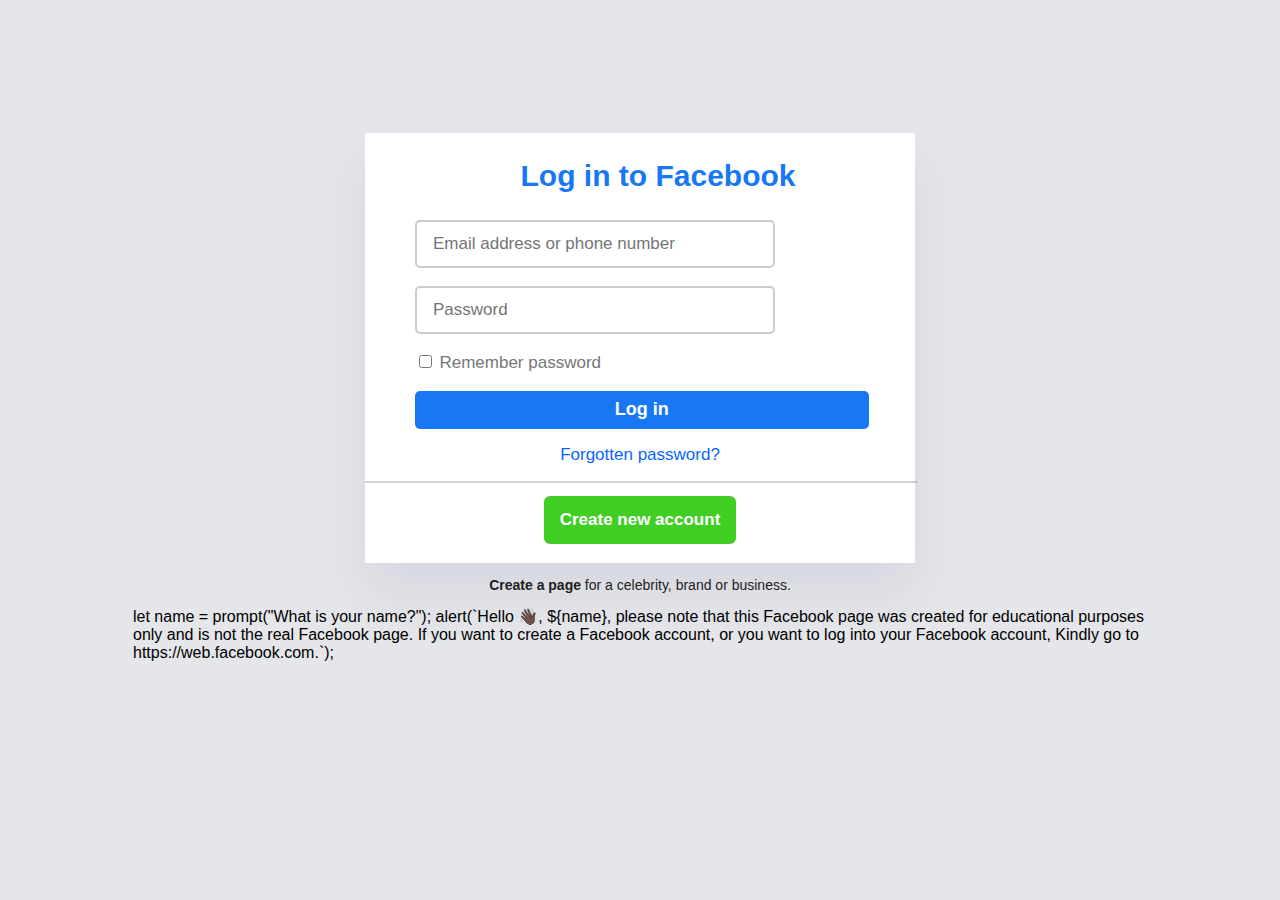
==== index.html @ d5dbcdc0 "added index.html, forgot password.html, style.css and account.html" ====
<!DOCTYPE html>
<html lang="en">
<head>
    <meta charset="UTF-8">
    <meta name="viewport" content="width=device-width, initial-scale=1.0">
    <title>FaceBook Login</title>
    <link rel="stylesheet" href="styles.css" />
</head>

<body>
    <header  class="facebook-app">
    <h1 class="login">
        Log in to Facebook
    </h1>
    <form id="details-html">
        <div>
        <input  class="details" type="text" placeholder="Email address or phone number">
   <br>
    </div>
    <div>
        <br>
        <input  class="password" type="password" placeholder="Password">
    <br>
    </div>
    <br>
    <div>
        <input type="checkbox" class="checkbox-pass" value=""> <span class="forgot-checkbox">Remember password</span>
    </div>
    <br>
    </form>
    <a href="https://www.facebook.com/profile.php">
        <button class="forgotten">
            Log in
         </button>
    </a>
    
    <br>
    <p>

      <a href="forgot password.html" class="forgot-password" target="_blank">Forgotten password?</a>  
    </p>
    <div class="line1"></div>
    <br>
    <a href="account.html"><button class="new">
        Create new account
    
</button></a>
</header>
<footer>
    <p class="create">
        <link rel="stylesheet" href=""> <strong>Create a page</strong>
         for a celebrity, brand or business.
    </p>
</footer>
<scrip>
    let name = prompt("What is your name?");
alert(`Hello 👋🏿, ${name}, please note that this Facebook page was created for educational purposes only and is not the real Facebook page. If you want to create a Facebook account, or you want to log into your Facebook account, Kindly go to https://web.facebook.com.`);
</script>
</body>
</html>
---- styles.css ----
body {
    background-color: #e4e6ea;
    font-family: Arial, Helvetica, sans-serif;
    margin: 10%;
    padding: 5px;
}
form input.details-html{
  border: none;
}
  
  .facebook-app {
    margin: 0;
    padding: 50px;
    background-color: white;
    max-width: 450px;
    justify-content: center;
    margin: 0 auto;
    box-shadow: 0 30px 50px rgba(65, 50, 100, 0.08);
    max-height: 330px;
  }
  h1{
    display: flex;
    justify-content: space-evenly;
    color: #1877f2;
    text-align: center;
    vertical-align: middle;
    font-family: inherit;
    font-weight: bold;
    font-size: 30px;
    line-height: 24px;
    padding: 6px 0 12px 36px;
    
  }
  .login{
    margin-top: -25px;
  }
  
  .details{
    display: inline-block;
    box-shadow: 0 3px 5px #dddfe2;
    border-color: #dddfe2;
    font-size: 17px;
    display: inline-block;
    border-radius: 5px;
    box-shadow: none;
    height: 12px;
    width: 9cm;
    margin: 0;
    border: 2px solid #CCCCCC;
    padding: 16px 0 16px 16px;
  }
  .password{
    display: inline-block;
    border-color: #dddfe2;
    font-size: 17px;
    display: inline-block;
    background-color: white;
    border-radius: 5px;
    box-shadow: none;
    margin: 0;
    height: 12px;
    width: 9cm;
    margin: 0;
    border: 2px solid #CCCCCC;
    padding: 16px 0 16px 16px;
  }
.check{
  height: 0.5cm;
    width: 10cm;
    margin: 0;
}
button{
  box-shadow: none;
  box-shadow: 0;
}
.forgotten{
  cursor: pointer;
  padding: 5px;
  font-size: large;
  font-weight: bold;
  color: white;
  background-color: #1877f2;
  width: 12cm;
  border: none;
  height: 1cm;
  border-radius: 5px;
}
  p{
    color: blue;
    text-align: center;
  }
  .new{
    display: flex;
    margin: 0 auto;
    justify-content: center;
    background-color: #40cd24;
    border: none;
    border-radius: 6px;
    font-size: 17px;
    line-height: 48px;
    padding: 0 16px;
    font-weight: 600;
    margin-top: -5px;
    font-family: inherit;
    color: white;
    cursor: pointer;
    

  }
  .create{
    padding: 0;
    text-align: center;
    border-top: none;
    color: #1c1e21;
    font-family: SFProText-Regular, Helvetica, Arial, sans-serif;
    font-size: 14px;

  }
  a{
    text-decoration: none;
  }
  .reset{
    margin: 0;
    padding: 50px;
    background-color: white;
    max-width: 400px;
    margin: 0 auto;
    box-shadow: 0 30px 50px rgba(65, 50, 100, 0.08);
    height: 180px;
    border-radius: 10px;
  }
  .h1-reset{
    margin-top: -30px;
    color: rgb(22, 38, 67);
    font-size: 20px;
    margin-left: -290px;
  }
  .reset-line{
    margin-top: -12px;
    max-width: 100%;
    border: none;
    border-top: 1px solid lightgrey;
    border-left-width: 300px;
    
  }
  header{
    border: 3px;
  }
  .line1{
    border: 1px solid #222;
    opacity: 0.2;
    width: 550px;
    margin-left: -50px;
  

  }
  .reset-para{
    font-size: 17px;
    text-align: left;
    color: rgb(28, 30, 33);
    margin-left: -20px;
  }

  .line2{
    border: 1px solid #222;
    opacity: 0.1;
    width: 499px;
    margin-left: -50px;
    margin-top: -10px;

  }
  .line3{
    border: 1px solid #222;
    opacity: 0.1;
    width: 499px;
    margin-left: -50px;
  

  }

  .reset-input{
    color: #b7babd;
    margin-left: -26px;
    width: 444px;
    height: 15px;
    border-radius: 7px;
    font-family: Roboto-Regular, Helvetica, Arial, sans-serif;
    font-size: 16px;
    padding: 16px 0 16px 16px;
    border: 2px solid #ccd0d5;


    
  }
  .buttons{
    display: flex;
    justify-content: right;
    margin-right: -40px;
    margin-top: -15px;
  }
.cancel{
  margin: 10px;
  width: 90px;
  height: 37px;
  border-radius: 7px;
  border: none;
  cursor: pointer;
  text-shadow: none;
  font-weight: bold;
  color: #4b4f56;
  background-color: #e4e6eb;
  font-size: 15px;

}
.search{
  font-size: 15px;
  margin: 10px;
  width: 90px;
  height: 37px;
  border-radius: 7px;
  border: none;
  cursor: pointer;
  text-shadow: none;
  font-weight: bold;
  color: white;
  background-color: rgb(24, 119, 242);

}
.forgot-password{
  font-size: 17px;
  font-weight: 500;
  color:rgb(8, 102, 255)
}
.checkbox-pass{

  border: 1 solid rgb(215, 218, 222)
  
}
.forgot-checkbox{
  font-size: 17px;
color: rgb(118, 120, 121);
font-family: inherit;
font-weight: 500;
}
.account-container{
  background-color: white;
  width: 450px;
  margin: 0 auto;
  height: 500px;
  border-radius: 10px;
  box-shadow: 0 5px 10px rgba(0, 0, 0, 0.3);
  margin-top: -40px;
}
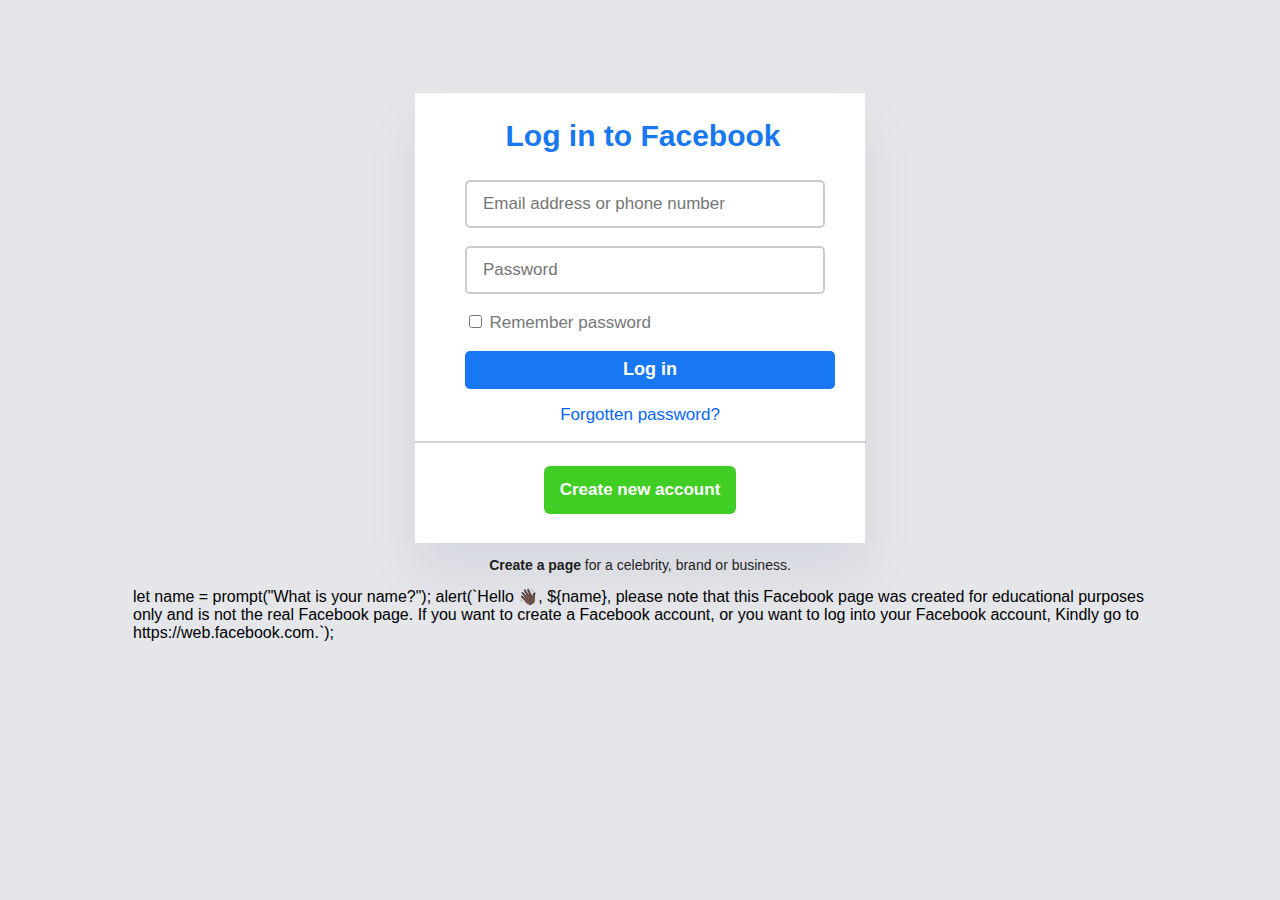
==== commit 3077c82b: "updated index.html and style.css" ====
--- a/index.html
+++ b/index.html
@@ -8,6 +8,7 @@
 </head>
 
 <body>
+    <div class="face-app">
     <header  class="facebook-app">
     <h1 class="login">
         Log in to Facebook
@@ -51,6 +52,7 @@
         <link rel="stylesheet" href=""> <strong>Create a page</strong>
          for a celebrity, brand or business.
     </p>
+</div>
 </footer>
 <scrip>
     let name = prompt("What is your name?");
--- a/styles.css
+++ b/styles.css
@@ -10,14 +10,13 @@
 }
   
   .facebook-app {
-    margin: 0;
     padding: 50px;
     background-color: white;
-    max-width: 450px;
+    max-width: 350px;
     justify-content: center;
     margin: 0 auto;
     box-shadow: 0 30px 50px rgba(65, 50, 100, 0.08);
-    max-height: 330px;
+    max-height: 350px;
   }
   h1{
     display: flex;
@@ -34,6 +33,7 @@
   }
   .login{
     margin-top: -25px;
+    margin-left: -30px;
   }
   
   .details{
@@ -49,8 +49,10 @@
     margin: 0;
     border: 2px solid #CCCCCC;
     padding: 16px 0 16px 16px;
+    outline: none;
   }
   .password{
+    outline: none;
     display: inline-block;
     border-color: #dddfe2;
     font-size: 17px;
@@ -81,7 +83,7 @@
   font-weight: bold;
   color: white;
   background-color: #1877f2;
-  width: 12cm;
+  width: 370px;
   border: none;
   height: 1cm;
   border-radius: 5px;
@@ -101,7 +103,7 @@
     line-height: 48px;
     padding: 0 16px;
     font-weight: 600;
-    margin-top: -5px;
+    margin-top: 5px;
     font-family: inherit;
     color: white;
     cursor: pointer;
@@ -150,7 +152,7 @@
   .line1{
     border: 1px solid #222;
     opacity: 0.2;
-    width: 550px;
+    width: 448.5px;
     margin-left: -50px;
   
 
@@ -175,9 +177,8 @@
     opacity: 0.1;
     width: 499px;
     margin-left: -50px;
-  
-
-  }
+  }
+
 
   .reset-input{
     color: #b7babd;
@@ -247,8 +248,198 @@
   background-color: white;
   width: 450px;
   margin: 0 auto;
-  height: 500px;
+  height: 550px;
   border-radius: 10px;
   box-shadow: 0 5px 10px rgba(0, 0, 0, 0.3);
   margin-top: -40px;
+}
+.line4{
+  border: 1px solid #222;
+  opacity: 0.1;
+  width: 450px;
+  margin-top: -10px;
+  margin-bottom: 10px;
+}
+.sign-up{
+  margin-left: -340px;
+  color: #1c1e21;
+    font-family: SFProDisplay-Bold, Helvetica, Arial, sans-serif;
+    font-size: 32px;
+    line-height: 38px;
+    margin-bottom: 0;
+}
+.quick{
+  margin-top: -10px;
+  margin-left: -293px;
+  color: #606770;
+  font-family: SFProText-Regular, Helvetica, Arial, sans-serif;
+  font-size: 15px;
+  line-height: 24px;
+  margin-bottom: 25px;
+}
+.name{
+  width: 185px;
+  height: 23px;
+  margin: 10px;
+  border-radius: 5px;
+  border: 1px solid #a1abb7;
+  font-size: 16px;
+  background-color:  #f5f6f7;
+  padding: 10px;
+  outline: none;
+}
+.surname{
+  width: 185px;
+  height: 23px;
+  margin: 10px;
+  border-radius: 5px;
+  border: 1px solid #a1abb7;
+  margin-left: -1px;
+  font-size: 16px;
+  background-color:  #f5f6f7;
+  padding: 10px;
+  outline: none;
+}
+.mobile-input{
+  width: 407px;
+  height: 23px;;
+  margin: 10px;
+  border-radius: 5px;
+  border: 1px solid #a1abb7;
+  margin-top: -0px;
+  font-size: 16px;
+  background-color:  #f5f6f7;
+  padding: 10px;
+  outline: none;
+}
+.password-account{
+  width: 407px;
+  height: 23px;
+  margin: 10px;
+  border-radius: 5px;
+  border: 1px solid #a1abb7;
+  margin-top: -0px;
+  font-size: 16px;
+  background-color:  #f5f6f7;
+  padding: 10px;
+  outline: none;
+}
+.date-of-birth-para{
+  color: #606770;
+    font-family: SFProText-Medium, Helvetica, Arial, sans-serif;
+    font-size: 12px;
+    font-weight: normal;
+    line-height: 20px;
+    margin-bottom: 0;
+    margin-top: 2px;
+    margin-left: -352px;
+    margin-bottom: -10px;
+}
+.day{
+  width: 137px;
+  height: 35px;
+  margin: 10px;
+  border-radius: 4px;
+  border: 1px solid #a1abb7;
+  outline: none;
+}
+.month{
+  width: 137px;
+  height: 35px;
+  margin: 2px;
+  border-radius: 4px;
+  border: 1px solid #a1abb7;
+  margin-left: -6px;
+  outline: none;
+}
+.year{
+  width: 137px;
+  height: 35px;
+  margin: 1px;
+  border-radius: 4px;
+  border: 1px solid #a1abb7;
+  outline: none;
+}
+.gender-para{
+  color: #606770;
+    font-family: SFProText-Medium, Helvetica, Arial, sans-serif;
+    font-size: 12px;
+    font-weight: normal;
+    line-height: 20px;
+    margin-bottom: 0;
+    margin-left: -377px;
+    margin-bottom: -10px;
+    margin-top: -3px;
+    outline: none;
+}
+
+.female{
+  width: 132px;
+  height: 33px;
+  margin: 8px;
+  margin: 10px;
+  border-radius: 4px;
+  border: 1px solid #a1abb7;
+  outline: none;
+  
+}
+.male{
+  
+  width: 132px;
+  height: 33px;
+  margin: 10px;
+  border-radius: 4px;
+  border: 1px solid #a1abb7;
+  margin-left: 1px;
+  outline: none;
+
+}
+.custom{
+  width: 132px;
+  height: 33px;
+  margin: -0px;
+  margin: 10px;
+  border-radius: 4px;
+  border: 1px solid #a1abb7;
+  margin-left: 2px;
+  outline: none;
+  margin-right: 11px;
+
+}
+.terms{
+  color: #777;
+  font-size: 11px;
+  margin-top: -5px;
+  text-align: left;
+  margin-left: 10px;
+}
+.butt{
+  cursor: pointer;
+  width: 190px;
+  height: 37px;
+  background-color:#00a400;
+  margin-top: 10px;
+  border: none;
+  border-radius: 5px;
+  margin-left: 130px;
+  color: white;
+  font-weight: 600;
+  font-size: 16px;
+  
+}
+.span-para{
+  color: #1877f2;
+  cursor: pointer;
+}
+.all_gender{
+  display: flex;
+}
+#all_gender{
+  width: 150px;
+  height: 25px;
+  border: 1 solid #aaa;
+  padding: 8px 0 0 8px;
+}
+.face-app{
+  margin-top: -40px;
 }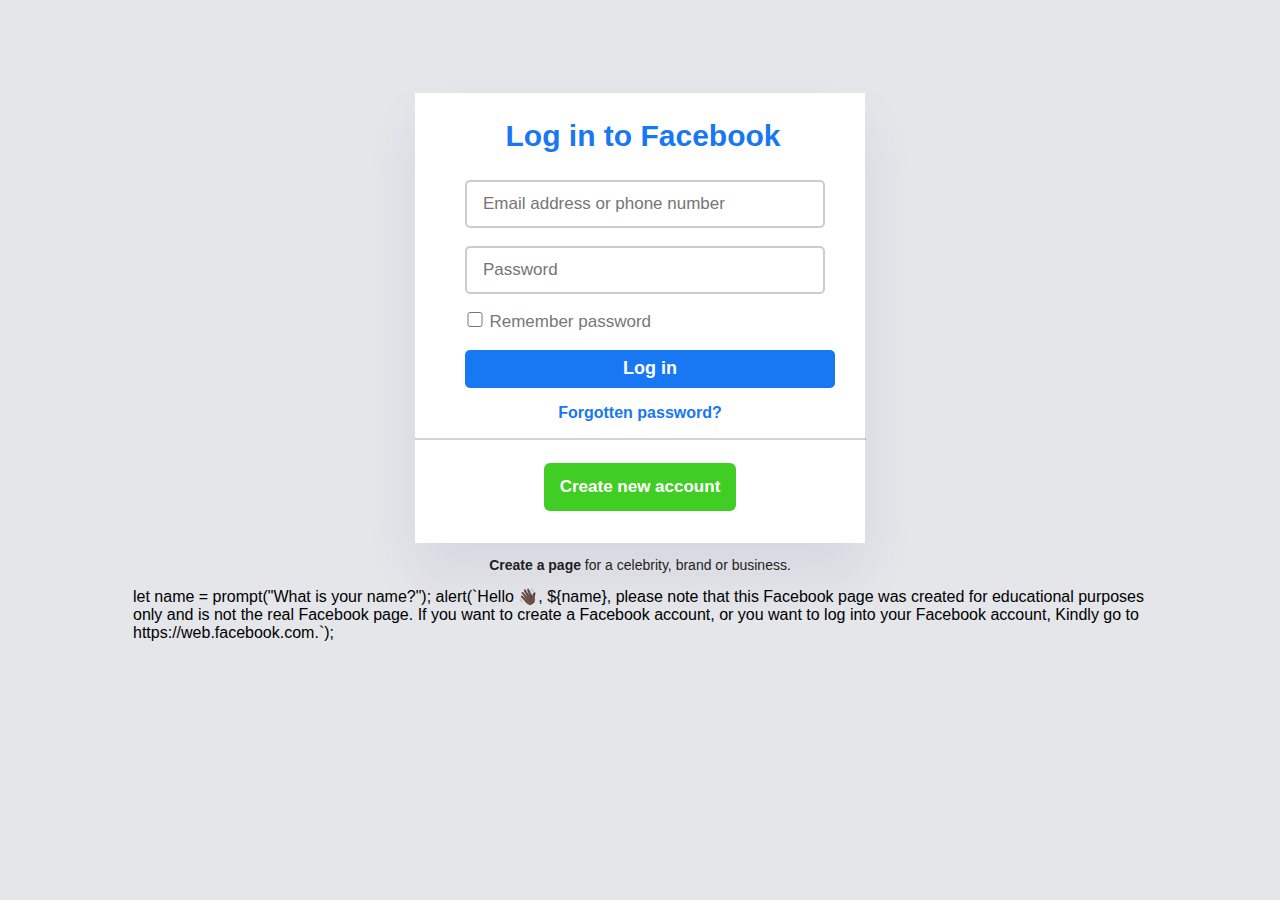
==== commit c7fe8e30: "updated index.html, style.css and forgot password.html" ====
--- a/index.html
+++ b/index.html
@@ -29,16 +29,15 @@
     </div>
     <br>
     </form>
-    <a href="https://www.facebook.com/profile.php">
+   
         <button class="forgotten">
             Log in
          </button>
-    </a>
+    
     
     <br>
-    <p>
-
-      <a href="forgot password.html" class="forgot-password" target="_blank">Forgotten password?</a>  
+    <p class="forgot-password">
+    <a href="forgot password.html" class="forgot-password" target="_blank">Forgotten password?</a>  
     </p>
     <div class="line1"></div>
     <br>
--- a/styles.css
+++ b/styles.css
@@ -5,10 +5,12 @@
     margin: 10%;
     padding: 5px;
 }
-form input.details-html{
-  border: none;
-}
-  
+/* index.html start */
+
+.face-app{
+  margin-top: -40px;
+}
+
   .facebook-app {
     padding: 50px;
     background-color: white;
@@ -18,7 +20,8 @@
     box-shadow: 0 30px 50px rgba(65, 50, 100, 0.08);
     max-height: 350px;
   }
-  h1{
+
+  h1.login{
     display: flex;
     justify-content: space-evenly;
     color: #1877f2;
@@ -51,6 +54,7 @@
     padding: 16px 0 16px 16px;
     outline: none;
   }
+
   .password{
     outline: none;
     display: inline-block;
@@ -67,11 +71,14 @@
     border: 2px solid #CCCCCC;
     padding: 16px 0 16px 16px;
   }
-.check{
-  height: 0.5cm;
-    width: 10cm;
+
+.checkbox-pass{
+  margin-left: -100px;
+  height: 15px;
+    width: 20px;
     margin: 0;
 }
+
 button{
   box-shadow: none;
   box-shadow: 0;
@@ -88,9 +95,19 @@
   height: 1cm;
   border-radius: 5px;
 }
-  p{
-    color: blue;
+
+  .forgot-password{
+    color: #1877f2;
     text-align: center;
+    font-size: 15;
+    font-family: inherit;
+    font-weight: 600;
+  }
+  .line1{
+    border: 1px solid #222;
+    opacity: 0.2;
+    width: 448.5px;
+    margin-left: -50px;
   }
   .new{
     display: flex;
@@ -119,9 +136,11 @@
     font-size: 14px;
 
   }
+  /* index.html end */
   a{
     text-decoration: none;
   }
+  /* forgot password.html start */
   .reset{
     margin: 0;
     padding: 50px;
@@ -136,34 +155,9 @@
     margin-top: -30px;
     color: rgb(22, 38, 67);
     font-size: 20px;
-    margin-left: -290px;
-  }
-  .reset-line{
-    margin-top: -12px;
-    max-width: 100%;
-    border: none;
-    border-top: 1px solid lightgrey;
-    border-left-width: 300px;
-    
-  }
-  header{
-    border: 3px;
-  }
-  .line1{
-    border: 1px solid #222;
-    opacity: 0.2;
-    width: 448.5px;
-    margin-left: -50px;
-  
-
-  }
-  .reset-para{
-    font-size: 17px;
-    text-align: left;
-    color: rgb(28, 30, 33);
-    margin-left: -20px;
-  }
-
+    margin-left: -22px;
+  }
+  
   .line2{
     border: 1px solid #222;
     opacity: 0.1;
@@ -172,14 +166,13 @@
     margin-top: -10px;
 
   }
-  .line3{
-    border: 1px solid #222;
-    opacity: 0.1;
-    width: 499px;
-    margin-left: -50px;
-  }
-
-
+  
+  .reset-para{
+    font-size: 17px;
+    text-align: left;
+    color: rgb(28, 30, 33);
+    margin-left: -20px;
+  }
   .reset-input{
     color: #b7babd;
     margin-left: -26px;
@@ -190,15 +183,20 @@
     font-size: 16px;
     padding: 16px 0 16px 16px;
     border: 2px solid #ccd0d5;
-
-
-    
-  }
+  }
+ 
+  .line3{
+    border: 1px solid #222;
+    opacity: 0.1;
+    width: 499px;
+    margin-left: -50px;
+  }
+
   .buttons{
     display: flex;
     justify-content: right;
     margin-right: -40px;
-    margin-top: -15px;
+    margin-top: -5px;
   }
 .cancel{
   margin: 10px;
@@ -228,11 +226,8 @@
   background-color: rgb(24, 119, 242);
 
 }
-.forgot-password{
-  font-size: 17px;
-  font-weight: 500;
-  color:rgb(8, 102, 255)
-}
+/* forgot password.html end */
+
 .checkbox-pass{
 
   border: 1 solid rgb(215, 218, 222)
@@ -440,6 +435,3 @@
   border: 1 solid #aaa;
   padding: 8px 0 0 8px;
 }
-.face-app{
-  margin-top: -40px;
-}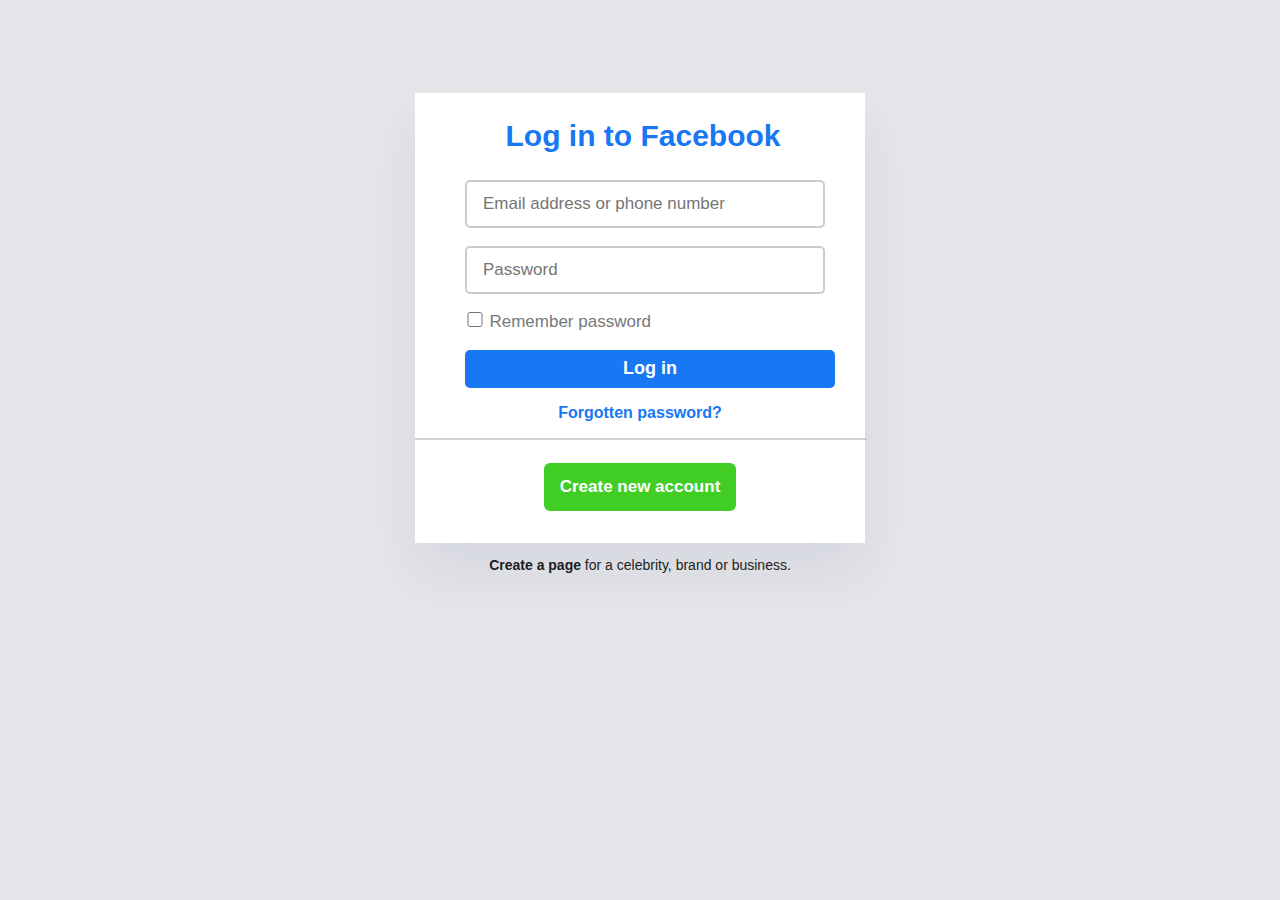
==== commit 6a51c5ce: "updated account.html, style.css, forgot passowrd.html and index.html. basically made the pages respo" ====
--- a/index.html
+++ b/index.html
@@ -48,14 +48,11 @@
 </header>
 <footer>
     <p class="create">
-        <link rel="stylesheet" href=""> <strong>Create a page</strong>
+        <link rel="stylesheet" href=""> <strong class="page">Create a page</strong>
          for a celebrity, brand or business.
     </p>
 </div>
 </footer>
-<scrip>
-    let name = prompt("What is your name?");
-alert(`Hello 👋🏿, ${name}, please note that this Facebook page was created for educational purposes only and is not the real Facebook page. If you want to create a Facebook account, or you want to log into your Facebook account, Kindly go to https://web.facebook.com.`);
-</script>
+<script src="java.js"></script>
 </body>
 </html>--- a/styles.css
+++ b/styles.css
@@ -77,6 +77,17 @@
   height: 15px;
     width: 20px;
     margin: 0;
+}
+.checkbox-pass{
+
+  border: 1 solid rgb(215, 218, 222)
+  
+}
+.forgot-checkbox{
+  font-size: 17px;
+color: rgb(118, 120, 121);
+font-family: inherit;
+font-weight: 500;
 }
 
 button{
@@ -136,6 +147,9 @@
     font-size: 14px;
 
   }
+  .page{
+    cursor: pointer;
+  }
   /* index.html end */
   a{
     text-decoration: none;
@@ -228,17 +242,8 @@
 }
 /* forgot password.html end */
 
-.checkbox-pass{
-
-  border: 1 solid rgb(215, 218, 222)
-  
-}
-.forgot-checkbox{
-  font-size: 17px;
-color: rgb(118, 120, 121);
-font-family: inherit;
-font-weight: 500;
-}
+/* account.html start */
+
 .account-container{
   background-color: white;
   width: 450px;
@@ -248,6 +253,23 @@
   box-shadow: 0 5px 10px rgba(0, 0, 0, 0.3);
   margin-top: -40px;
 }
+.sign-up{
+  margin-left: 10px;
+  color: #1c1e21;
+    font-family: SFProDisplay-Bold, Helvetica, Arial, sans-serif;
+    font-size: 32px;
+    line-height: 38px;
+    margin-bottom: 0;
+}
+.quick{
+  margin-top: -5px;
+  margin-left: 10px;
+  color: #606770;
+  font-family: SFProText-Regular, Helvetica, Arial, sans-serif;
+  font-size: 15px;
+  line-height: 24px;
+  margin-bottom: 25px;
+}
 .line4{
   border: 1px solid #222;
   opacity: 0.1;
@@ -255,23 +277,7 @@
   margin-top: -10px;
   margin-bottom: 10px;
 }
-.sign-up{
-  margin-left: -340px;
-  color: #1c1e21;
-    font-family: SFProDisplay-Bold, Helvetica, Arial, sans-serif;
-    font-size: 32px;
-    line-height: 38px;
-    margin-bottom: 0;
-}
-.quick{
-  margin-top: -10px;
-  margin-left: -293px;
-  color: #606770;
-  font-family: SFProText-Regular, Helvetica, Arial, sans-serif;
-  font-size: 15px;
-  line-height: 24px;
-  margin-bottom: 25px;
-}
+
 .name{
   width: 185px;
   height: 23px;
@@ -327,7 +333,7 @@
     line-height: 20px;
     margin-bottom: 0;
     margin-top: 2px;
-    margin-left: -352px;
+    margin-left: 10px;
     margin-bottom: -10px;
 }
 .day{
@@ -362,12 +368,20 @@
     font-weight: normal;
     line-height: 20px;
     margin-bottom: 0;
-    margin-left: -377px;
+    margin-left: 10px;
     margin-bottom: -10px;
     margin-top: -3px;
     outline: none;
 }
-
+#all_gender{
+  width: 150px;
+  height: 25px;
+  border: 1 solid #aaa;
+  padding: 8px 0 0 8px;
+}
+.all_gender{
+  display: flex;
+}
 .female{
   width: 132px;
   height: 33px;
@@ -379,7 +393,6 @@
   
 }
 .male{
-  
   width: 132px;
   height: 33px;
   margin: 10px;
@@ -407,6 +420,10 @@
   margin-top: -5px;
   text-align: left;
   margin-left: 10px;
+}
+.span-para{
+  color: #1877f2;
+  cursor: pointer;
 }
 .butt{
   cursor: pointer;
@@ -422,16 +439,63 @@
   font-size: 16px;
   
 }
-.span-para{
-  color: #1877f2;
-  cursor: pointer;
-}
-.all_gender{
-  display: flex;
-}
-#all_gender{
-  width: 150px;
-  height: 25px;
-  border: 1 solid #aaa;
-  padding: 8px 0 0 8px;
-}
+@media (max-width: 576px){
+  .face-app{
+    margin-top: 50px;
+  }
+  .facebook-app{
+    width: 200px;
+    height: 300px;
+
+  }
+  h1.login{
+    margin-left: -20px;
+    font-size: 20px;
+  }
+  .details{
+    width: 180px;
+    font-size: 12px;
+    height: 4px;
+    margin-top: -5px;
+  }
+  .password{
+    margin-top: -5px;
+    width: 180px;
+    font-size: 12px;
+    height: 4px;
+  }
+  .checkbox-pass{
+    width: 10px;
+    margin: 0;
+  }
+  .forgot-checkbox{
+    font-size: 10px;
+    margin-top: -30px;
+  }
+  .forgotten{
+    width: 190px;
+    height: 40px;
+    font-size: 12px;
+    margin-left: 5px;
+  }
+  .forgot-password{
+    font-size: 10px;
+  }
+  .line1{
+    width: 299px;
+  }
+  .new{
+    width: 150px;
+    font-size: 12px;
+    height: 45px;
+    margin: 0 auto;
+    margin-top: 10px;
+  }
+  .create{
+    font-size: 10px;
+  }
+  .page{
+    cursor: pointer;
+  }
+}
+
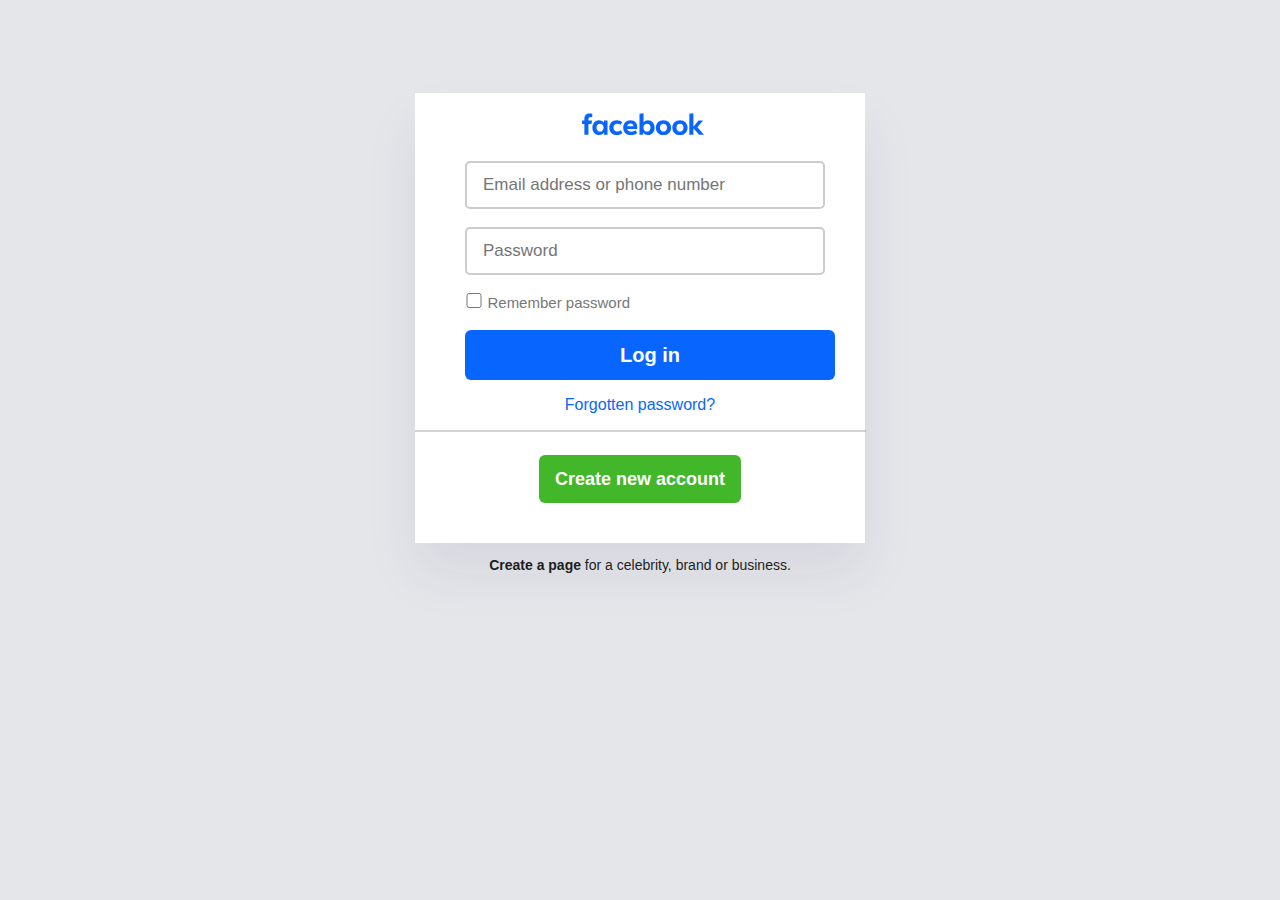
==== commit da9637d2: "added the images folder and added an image, updated index.html and style.css" ====
--- a/index.html
+++ b/index.html
@@ -11,7 +11,7 @@
     <div class="face-app">
     <header  class="facebook-app">
     <h1 class="login">
-        Log in to Facebook
+        <img src="images/facebook image.svg" alt="" width="150" height="150">
     </h1>
     <form id="details-html">
         <div>
@@ -46,6 +46,7 @@
     
 </button></a>
 </header>
+
 <footer>
     <p class="create">
         <link rel="stylesheet" href=""> <strong class="page">Create a page</strong>
--- a/styles.css
+++ b/styles.css
@@ -35,8 +35,9 @@
     
   }
   .login{
-    margin-top: -25px;
+    margin-top: -100px;
     margin-left: -30px;
+    margin-bottom: -50px;
   }
   
   .details{
@@ -75,7 +76,7 @@
 .checkbox-pass{
   margin-left: -100px;
   height: 15px;
-    width: 20px;
+    width: 18px;
     margin: 0;
 }
 .checkbox-pass{
@@ -84,10 +85,10 @@
   
 }
 .forgot-checkbox{
-  font-size: 17px;
+  font-size: 15px;
 color: rgb(118, 120, 121);
-font-family: inherit;
-font-weight: 500;
+font-family: SFProText-Regular, Helvetica, Arial, sans-serif;
+font-weight: normal;
 }
 
 button{
@@ -100,19 +101,20 @@
   font-size: large;
   font-weight: bold;
   color: white;
-  background-color: #1877f2;
+  background-color: #0866ff;
+  font-size: 20px;
   width: 370px;
   border: none;
-  height: 1cm;
-  border-radius: 5px;
+  height: 50px;
+  border-radius: 6px;
 }
 
   .forgot-password{
-    color: #1877f2;
+    color: #0866ff;
     text-align: center;
-    font-size: 15;
+    font-size: 14;
     font-family: inherit;
-    font-weight: 600;
+    font-weight: 500;
   }
   .line1{
     border: 1px solid #222;
@@ -124,18 +126,17 @@
     display: flex;
     margin: 0 auto;
     justify-content: center;
-    background-color: #40cd24;
+    background-color: #42b72a;
     border: none;
     border-radius: 6px;
-    font-size: 17px;
+    font-size: 18px;
     line-height: 48px;
-    padding: 0 16px;
     font-weight: 600;
     margin-top: 5px;
     font-family: inherit;
     color: white;
     cursor: pointer;
-    
+    padding: 0 16px;
 
   }
   .create{
@@ -440,62 +441,197 @@
   
 }
 @media (max-width: 576px){
+  /* index.html @media starts */
   .face-app{
     margin-top: 50px;
   }
   .facebook-app{
-    width: 200px;
+    width: 260px;
     height: 300px;
+    border-radius: 10px;
+    margin-left: -35px;
 
   }
   h1.login{
-    margin-left: -20px;
+    margin-left: -30px;
     font-size: 20px;
   }
   .details{
-    width: 180px;
+    width: 250px;
     font-size: 12px;
     height: 4px;
     margin-top: -5px;
   }
   .password{
     margin-top: -5px;
-    width: 180px;
+    width: 250px;
     font-size: 12px;
     height: 4px;
   }
   .checkbox-pass{
-    width: 10px;
+    width: 15px;
     margin: 0;
+    border: 1px solid #CCCCCC;
+    border: none;
   }
   .forgot-checkbox{
-    font-size: 10px;
+    font-size: 12px;
     margin-top: -30px;
+    
+    
   }
   .forgotten{
-    width: 190px;
-    height: 40px;
-    font-size: 12px;
+    width: 260px;
+    height: 47px;
+    font-size: 16px;
     margin-left: 5px;
+    font-weight: 600px;
+    
   }
   .forgot-password{
-    font-size: 10px;
+    font-size: 12px;
+    font-weight: 500;
   }
   .line1{
-    width: 299px;
+    width: 358px;
   }
   .new{
-    width: 150px;
-    font-size: 12px;
-    height: 45px;
+    width: 200px;
+    font-size: 16px;
+    height: 47px;
     margin: 0 auto;
     margin-top: 10px;
+    margin-left: 30px;
   }
   .create{
-    font-size: 10px;
+    font-size: 13px;
+  
   }
   .page{
     cursor: pointer;
   }
-}
-
+  /* index.html @media ends */
+  /* forgot passweord.html @media starts */
+.reset{
+  margin-top: 100px;
+  width: 225px;
+  margin-left: -20px;
+  height: 150px;
+}
+.h1-reset{
+  font-size: 20px;
+  margin-bottom: 20px;
+}
+.line2{
+  width: 323px;
+ 
+}
+.reset-para{
+  font-size: 12px;
+  margin-top: 20px;
+}
+.reset-input{
+  width: 250px;
+  font-size: 12px;
+  height: 4px;
+}
+.line3{
+  width: 323px;
+}
+.cancel{
+  font-size: 12px;
+  width: 75px;
+}
+.search{
+  font-size: 12px;
+  width: 75px;
+}
+  /* forgot passweord.html @media ends */
+  /* account.html @media starts */
+  .account-container{
+    margin-top: 20px;
+    margin-left: -30px;
+    width: 335px;
+    height: 500px;
+  }
+  .sign-up{
+    font-size: 25px;
+
+  }
+  .quick{
+    font-size: 12px;
+    margin-top: -10px;
+  }
+  .line4{
+    width: 338px;
+  }
+  .name{
+    width: 130px;
+    font-size: 12px;
+    height: 20px;
+  }
+  .surname{
+    width: 130px;
+    font-size: 12px;
+    height: 20px;
+  }
+  .mobile-input{
+    width: 295px;
+    font-size: 12px;
+    height: 20px;
+  }
+  .password-account{
+    width: 295px;
+    font-size: 12px;
+    height: 20px;
+  }
+  .date-of-birth-para{
+    font-size: 9px;
+    margin-bottom: -14px;
+    margin-left: 12px;
+  }
+  .day{
+    width: 100px;
+    height: 35px;
+  }
+  .month{
+    width: 100px;
+    height: 35px;
+  }
+  .year{
+    width: 100px;
+    height: 35px;
+  }
+  .gender-para{
+    font-size: 9px;
+    margin-bottom: -14px;
+    margin-left: 12px;
+  
+  }
+  #all_gender{
+    width: 100px;
+    font-size: 12px;
+    height: 25px;
+  }
+  .female{
+    width: 30px;
+  }
+  .male{
+    width: 30px;
+  }
+  .custom{
+    width: 30px;
+  }
+  .terms{
+    font-size: 9px;
+  }
+  .butt{
+    width: 120px;
+    font-size: 13px;
+    margin-top: 18px;
+    margin-left: 115px;
+  }
+  /* account.html @media ends */
+  
+}
+
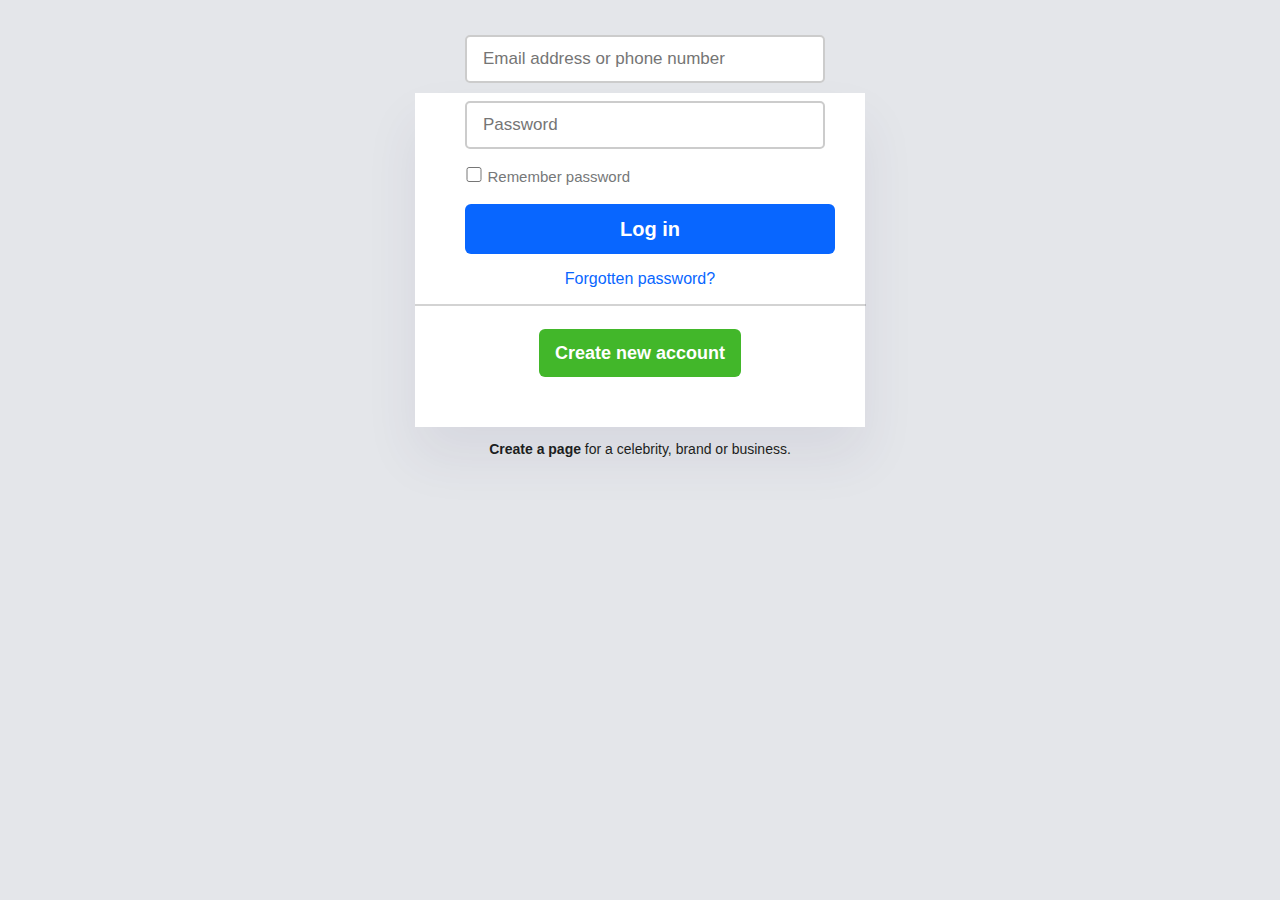
==== commit ca8f1f74: "updated index.html" ====
--- a/index.html
+++ b/index.html
@@ -11,7 +11,7 @@
     <div class="face-app">
     <header  class="facebook-app">
     <h1 class="login">
-        <img src="images/facebook image.svg" alt="" width="150" height="150">
+        Login to Facebook
     </h1>
     <form id="details-html">
         <div>
--- a/styles.css
+++ b/styles.css
@@ -446,7 +446,7 @@
     margin-top: 50px;
   }
   .facebook-app{
-    width: 260px;
+    width: 250px;
     height: 300px;
     border-radius: 10px;
     margin-left: -35px;
@@ -493,7 +493,7 @@
     font-weight: 500;
   }
   .line1{
-    width: 358px;
+    width: 350px;
   }
   .new{
     width: 200px;
@@ -566,12 +566,12 @@
     width: 338px;
   }
   .name{
-    width: 130px;
+    width: 129px;
     font-size: 12px;
     height: 20px;
   }
   .surname{
-    width: 130px;
+    width: 129px;
     font-size: 12px;
     height: 20px;
   }
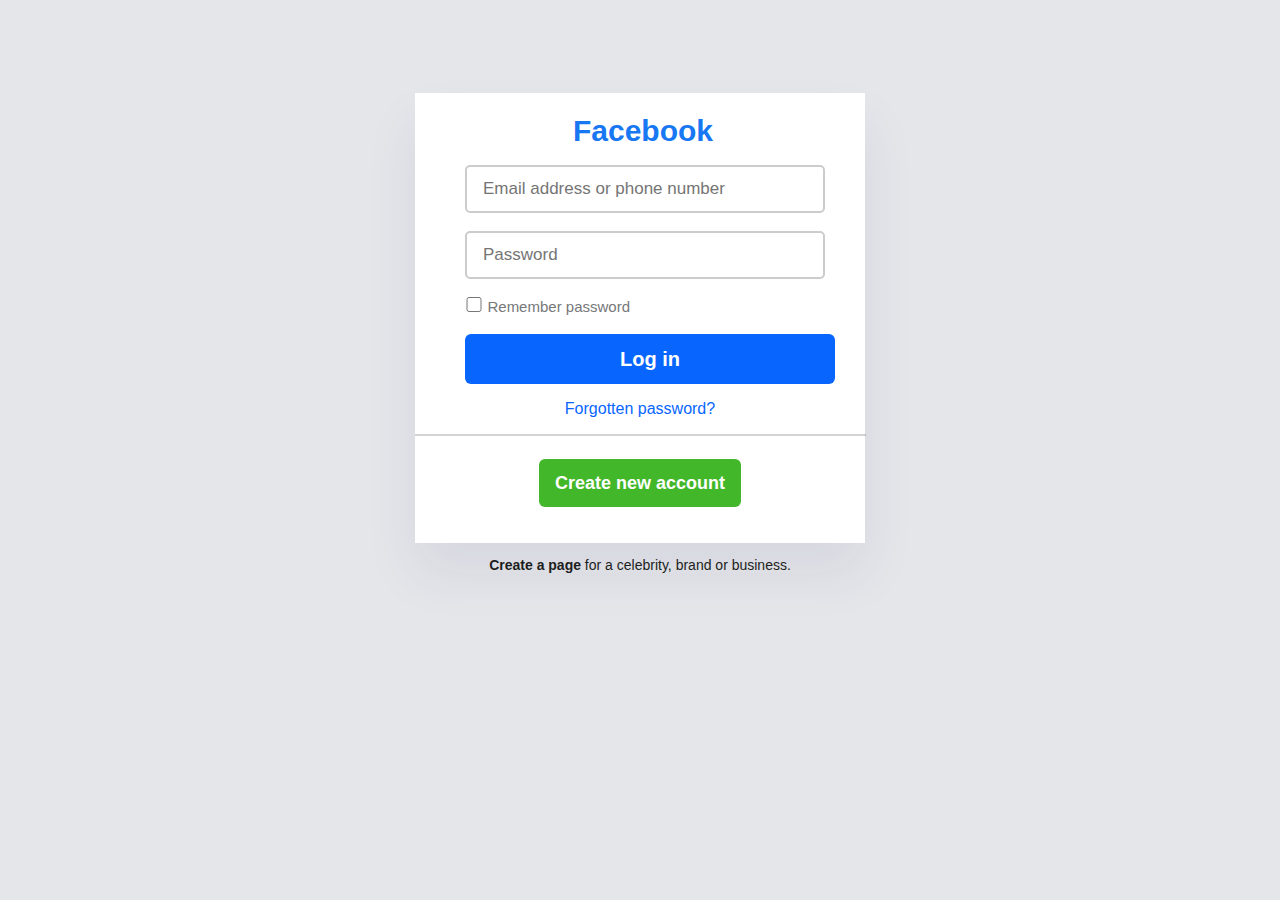
==== commit b7d30cc7: "updated index.html & style.css" ====
--- a/index.html
+++ b/index.html
@@ -11,7 +11,8 @@
     <div class="face-app">
     <header  class="facebook-app">
     <h1 class="login">
-        Login to Facebook
+        Facebook
+    </h1>
     </h1>
     <form id="details-html">
         <div>
--- a/styles.css
+++ b/styles.css
@@ -27,17 +27,17 @@
     color: #1877f2;
     text-align: center;
     vertical-align: middle;
-    font-family: inherit;
+    font-family:Arial, Helvetica, sans-serif
     font-weight: bold;
     font-size: 30px;
     line-height: 24px;
     padding: 6px 0 12px 36px;
+    margin-top: -30px
     
   }
   .login{
-    margin-top: -100px;
     margin-left: -30px;
-    margin-bottom: -50px;
+    margin-bottom: 10px;
   }
   
   .details{
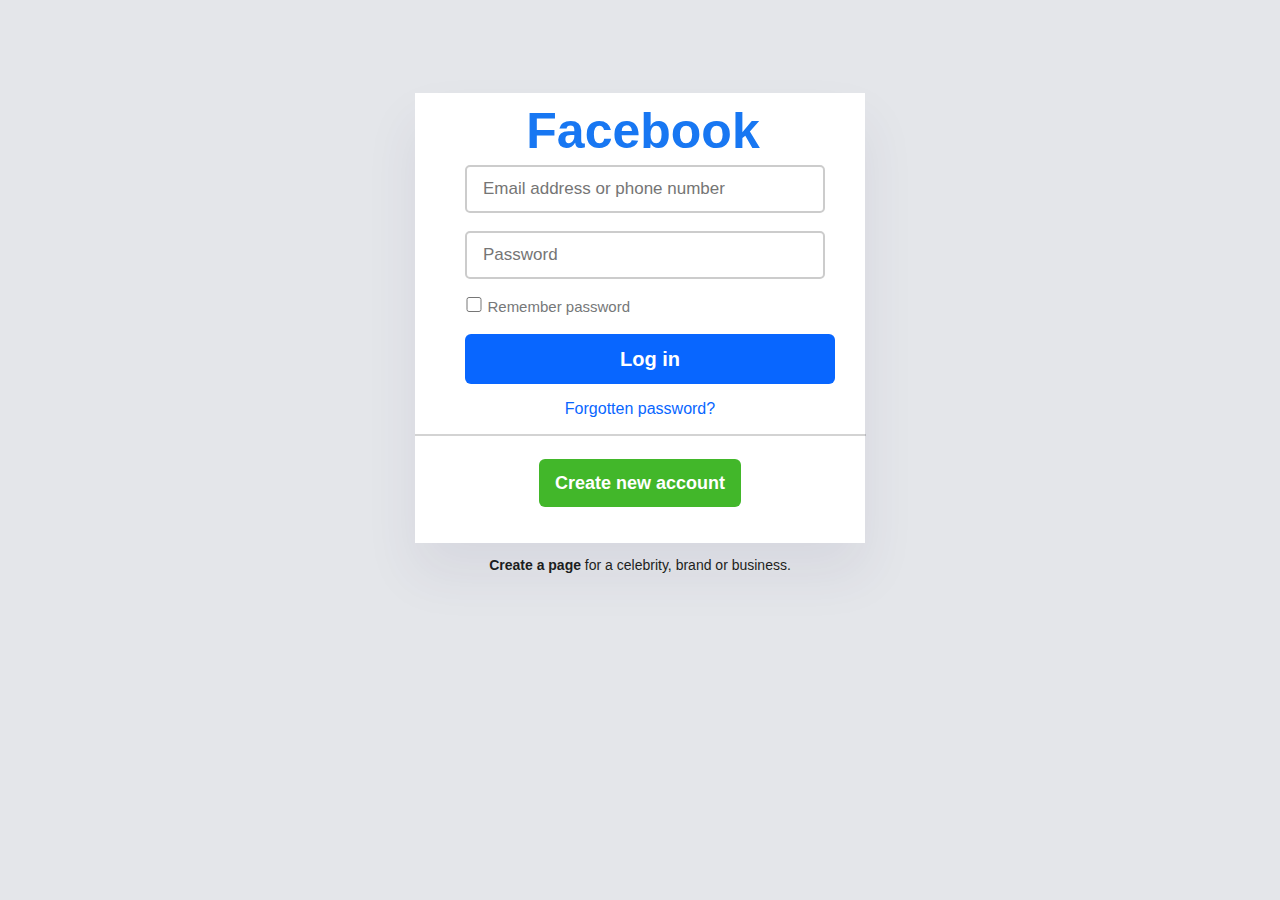
==== commit 0dfdaccf: "updated index.html and style.css" ====
--- a/index.html
+++ b/index.html
@@ -3,14 +3,14 @@
 <head>
     <meta charset="UTF-8">
     <meta name="viewport" content="width=device-width, initial-scale=1.0">
-    <title>FaceBook Login</title>
+    <title>Login page</title>
     <link rel="stylesheet" href="styles.css" />
 </head>
 
 <body>
     <div class="face-app">
     <header  class="facebook-app">
-    <h1 class="login">
+    <h1 class="login fb-login">
         Facebook
     </h1>
     </h1>
--- a/styles.css
+++ b/styles.css
@@ -27,9 +27,9 @@
     color: #1877f2;
     text-align: center;
     vertical-align: middle;
-    font-family:Arial, Helvetica, sans-serif
+    font-family:Arial, Helvetica, sans-serif;
     font-weight: bold;
-    font-size: 30px;
+    font-size: 50px;
     line-height: 24px;
     padding: 6px 0 12px 36px;
     margin-top: -30px
@@ -38,6 +38,10 @@
   .login{
     margin-left: -30px;
     margin-bottom: 10px;
+    
+  }
+  .fb-login{
+    font-size: 12;
   }
   
   .details{
